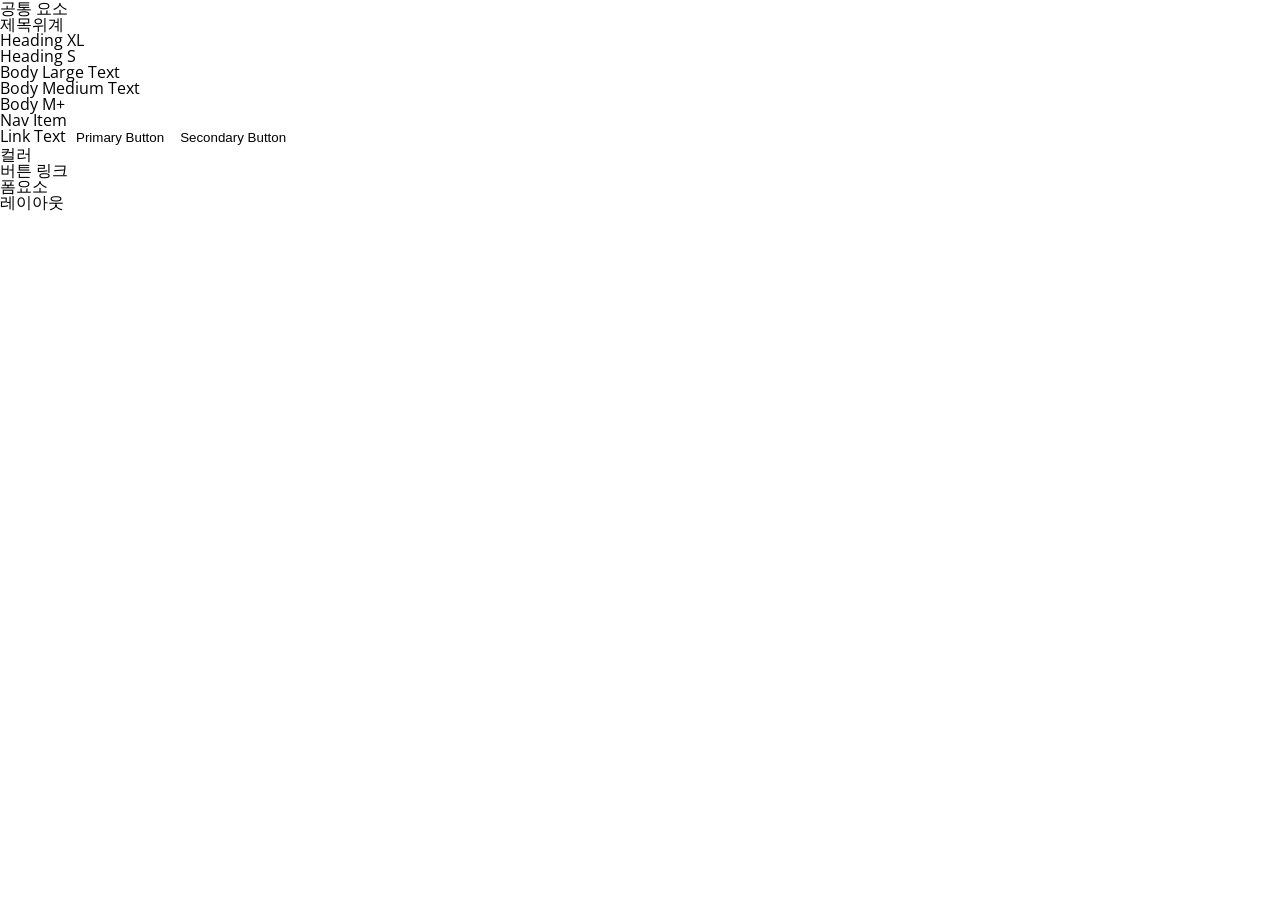
==== common.html @ 063d9ab9 "웹폰트 로드 Co-authored-by: Copilot <copilot@github.com>" ====
<!DOCTYPE html>
<html lang="en">

<head>
  <meta charset="UTF-8">
  <meta name="viewport" content="width=device-width, initial-scale=1.0">
  <title>ACME</title>
  <link rel="preconnect" href="https://fonts.googleapis.com">
  <link rel="preconnect" href="https://fonts.gstatic.com" crossorigin>
  <link href="https://fonts.googleapis.com/css2?family=Open+Sans:ital,wght@0,300..800;1,300..800&display=swap"
    rel="stylesheet">
  <link rel="stylesheet" href="css/common.css">
</head>

<body>

  <h1>공통 요소</h1>
  <h2>제목위계</h2>
  <!-- Typography System -->

  <!-- Heading -->
  <h1 class="text-heading-xl">Heading XL</h1>
  <h2 class="text-heading-s">Heading S</h2>

  <!-- Body -->
  <p class="text-body-l">Body Large Text</p>
  <p class="text-body-m">Body Medium Text</p>
  <p class="text-body-m-plus">Body M+</p>

  <!-- Navigation -->
  <nav>
    <ul>
      <li><a href="#" class="text-nav">Nav Item</a></li>
    </ul>
  </nav>

  <!-- Link -->
  <a href="#" class="text-link">Link Text</a>

  <!-- Button -->
  <button class="btn btn-primary">Primary Button</button>
  <button class="btn btn-secondary">Secondary Button</button>

  <h2>컬러</h2>
  <h2>버튼 링크</h2>
  <h2>폼요소</h2>
  <h2>레이아웃</h2>
</body>

</html>
---- css/common.css ----
/* 모든 페이지에 공통으로 적용될 스타일 */
@import url('normalize.css');
@import url('reset.css');

body {
  font-family: 'Open Sans', sans-serif;
}
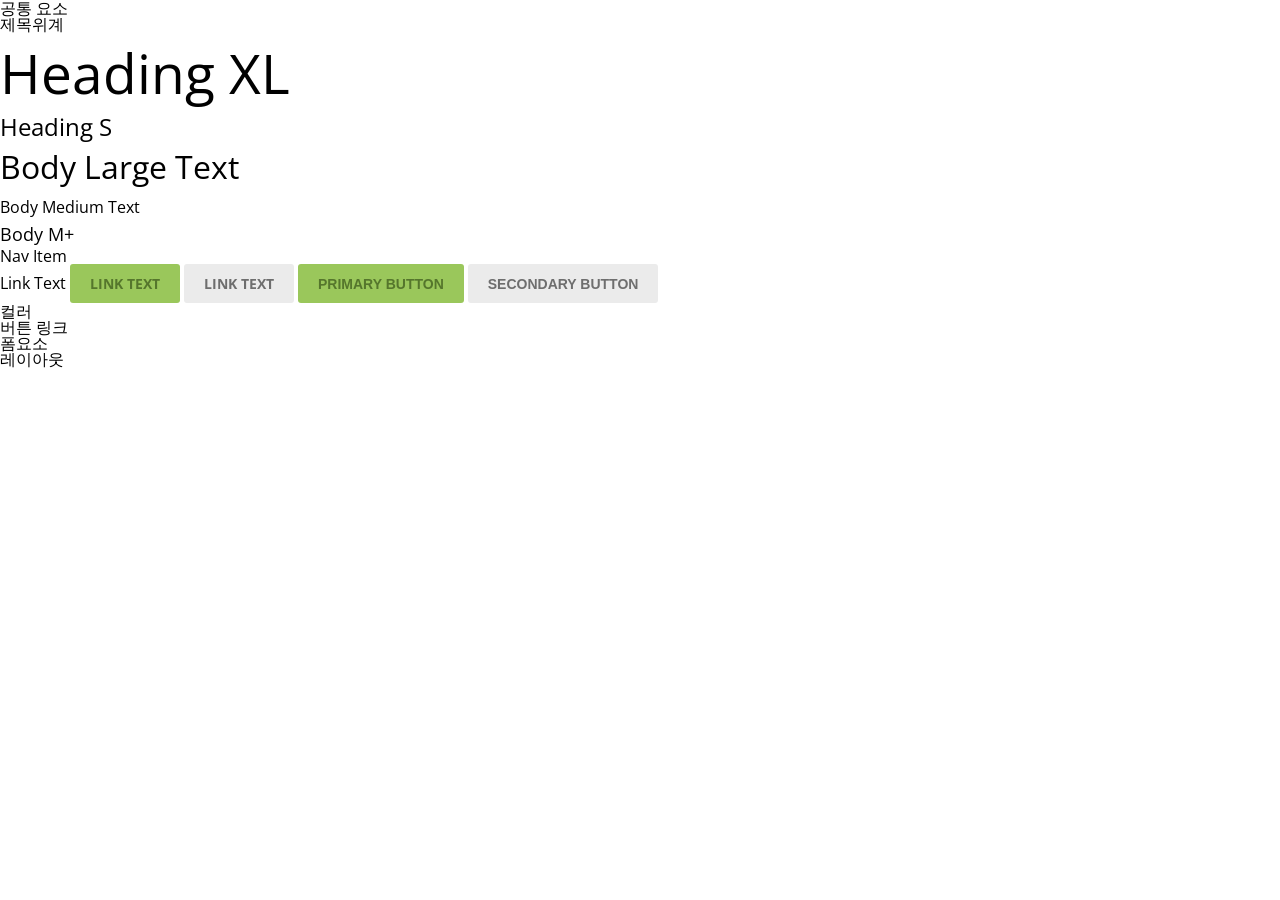
==== commit 364f44bf: "링크버튼 스타일" ====
--- a/common.html
+++ b/common.html
@@ -36,6 +36,8 @@
 
   <!-- Link -->
   <a href="#" class="text-link">Link Text</a>
+  <a href="#" class="btn btn-primary">Link Text</a>
+  <a href="#" class="btn btn-secondary">Link Text</a>
 
   <!-- Button -->
   <button class="btn btn-primary">Primary Button</button>
--- a/css/common.css
+++ b/css/common.css
@@ -2,6 +2,81 @@
 @import url('normalize.css');
 @import url('reset.css');
 
+:root {
+  /* Layout */
+  --base-unit: 27px;
+  --base-font: 16px;
+
+  /* Color styles */
+  --black: rgba(44, 44, 44, 1);
+  --light--gray: rgba(168, 168, 168, 1);
+  --medium--gray: rgba(110, 110, 110, 1);
+  --super--light--gray: rgba(235, 235, 235, 1);
+  --primary: rgba(154, 199, 91, 1);
+  --secondary: rgba(85, 118, 44, 1);
+  --white: rgba(255, 255, 255, 1);
+  --hero: rgba(45, 62, 79, 1);
+  --hero--title: rgba(58, 153, 216, 1);
+  --medium-blue: rgba(67, 156, 207, 1);
+  --light-blue: rgba(72, 157, 205, 1);
+  --c-t-a: rgba(41, 44, 46, 1);
+
+  /* Text-size styles */
+  --heading--x-l: calc(var(--base-font) * 3.4375);
+  --body--l: calc(var(--base-font) * 2);
+  --heading--s: calc(var(--base-font) * 1.5);
+  --body--m: var(--base-font);
+  --nav--item: calc(var(--base-font) * 0.875);
+  --body--m-plus: calc(var(--base-font) * 1.125);
+  --link: var(--base-font);
+  --button---secondary: calc(var(--base-font) * 0.875);
+  --button---primary: calc(var(--base-font) * 0.875);
+}
+
 body {
   font-family: 'Open Sans', sans-serif;
-}+}
+
+/* font 위계 */
+.text-heading-xl{
+  font-size: var(--heading--x-l);
+  line-height: calc(3 * var(--base-unit));
+}
+
+.text-heading-s{
+  font-size: var(--heading--s);
+  line-height: var(--base-unit);
+}
+.text-body-l{
+  font-size: var(--body--l);
+  line-height: calc(2 * var(--base-unit));
+}
+.text-body-m{
+  font-size: var(--body--m);
+  line-height: var(--base-unit);
+}
+.text-body-m-plus{
+  font-size: var(--body--m-plus);
+  line-height: var(--base-unit);
+}
+
+/* link btn */
+.btn{
+  height: 39px;
+  background: var(--super--light--gray);
+  border-radius: 3px;
+  padding: 0 20px;
+  display: inline-flex;
+  color: var(--medium--gray);
+  font-size: calc(var(--base-font) * 0.875);
+  font-weight: bold;
+  align-items: center;
+  gap: 5px;
+  text-transform: uppercase;
+}
+
+.btn-primary{
+  background: var(--primary);
+  color: var(--secondary);
+}
+
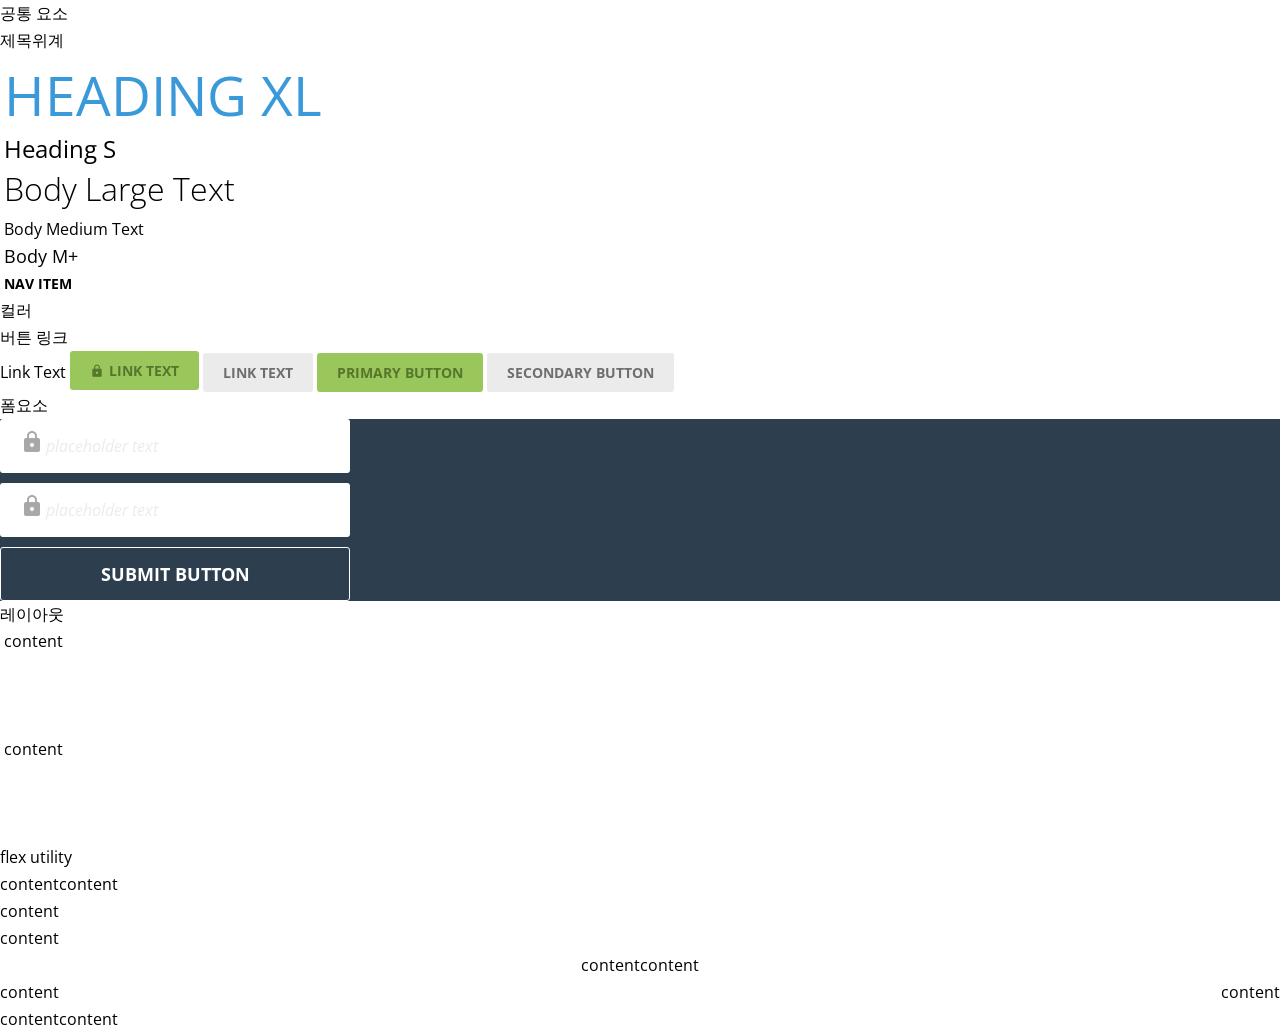
==== commit 25766f85: "강사님 파일" ====
--- a/common.html
+++ b/common.html
@@ -9,44 +9,90 @@
   <link rel="preconnect" href="https://fonts.gstatic.com" crossorigin>
   <link href="https://fonts.googleapis.com/css2?family=Open+Sans:ital,wght@0,300..800;1,300..800&display=swap"
     rel="stylesheet">
+  <link href="https://fonts.googleapis.com/icon?family=Material+Icons" rel="stylesheet">
   <link rel="stylesheet" href="css/common.css">
 </head>
 
 <body>
-
   <h1>공통 요소</h1>
   <h2>제목위계</h2>
+
   <!-- Typography System -->
+  <div class="container">
+    <!-- Heading -->
+    <h1 class="text-heading-xl">Heading XL</h1>
+    <h2 class="text-heading-s">Heading S</h2>
 
-  <!-- Heading -->
-  <h1 class="text-heading-xl">Heading XL</h1>
-  <h2 class="text-heading-s">Heading S</h2>
+    <!-- Body -->
+    <p class="text-body-l">Body Large Text</p>
+    <p class="text-body-m">Body Medium Text</p>
+    <p class="text-body-m-plus">Body M+</p>
 
-  <!-- Body -->
-  <p class="text-body-l">Body Large Text</p>
-  <p class="text-body-m">Body Medium Text</p>
-  <p class="text-body-m-plus">Body M+</p>
+    <!-- Navigation -->
+    <nav>
+      <ul>
+        <li><a href="#" class="text-nav">Nav Item</a></li>
+      </ul>
+    </nav>
+  </div>
 
-  <!-- Navigation -->
-  <nav>
-    <ul>
-      <li><a href="#" class="text-nav">Nav Item</a></li>
-    </ul>
-  </nav>
-
+  <h2>컬러</h2>
+  <h2>버튼 링크</h2>
   <!-- Link -->
   <a href="#" class="text-link">Link Text</a>
-  <a href="#" class="btn btn-primary">Link Text</a>
+  <a href="#" class="btn btn-primary"><span class="material-icons">lock</span> Link Text</a>
   <a href="#" class="btn btn-secondary">Link Text</a>
 
   <!-- Button -->
   <button class="btn btn-primary">Primary Button</button>
   <button class="btn btn-secondary">Secondary Button</button>
 
-  <h2>컬러</h2>
-  <h2>버튼 링크</h2>
   <h2>폼요소</h2>
+  <div class="hero">
+    <form action="">
+      <div class="field">
+        <label for="useremail">
+          <span class="material-icons">lock</span>
+        </label>
+        <input type="text" id="useremail" placeholder="placeholder text">
+      </div>
+      <div class="field">
+        <label for="useremail">
+          <span class="material-icons">lock</span>
+        </label>
+        <input type="text" id="useremail" placeholder="placeholder text">
+      </div>
+      <button type="submit">Submit button</button>
+    </form>
+  </div>
   <h2>레이아웃</h2>
+  <div class="container">
+    content
+  </div>
+  <div class="container inner-pd">
+    content
+  </div>
+  <h3>flex utility</h3>
+  <div class="d-flex">
+    <div>content</div>
+    <div>content</div>
+  </div>
+  <div class="d-flex flex-column">
+    <div>content</div>
+    <div>content</div>
+  </div>
+  <div class="d-flex justify-content-center">
+    <div>content</div>
+    <div>content</div>
+  </div>
+  <div class="d-flex justify-content-between">
+    <div>content</div>
+    <div>content</div>
+  </div>
+  <div class="d-flex align-items-center">
+    <div>content</div>
+    <div>content</div>
+  </div>
 </body>
 
 </html>
--- a/css/common.css
+++ b/css/common.css
@@ -1,6 +1,6 @@
-/* 모든 페이지에 공통으로 적용될 스타일 */
 @import url('normalize.css');
 @import url('reset.css');
+@import url('flex-utility.css');
 
 :root {
   /* Layout */
@@ -34,49 +34,146 @@
 }
 
 body {
-  font-family: 'Open Sans', sans-serif;
+  /* font-family: "Open Sans", sans-serif;
+  font-size:var(--base-font);
+  line-height:var(--base-unit); */
+  font:var(--base-font)/var(--base-unit) "Open Sans", sans-serif;
 }
 
-/* font 위계 */
-.text-heading-xl{
+/* 폰트 위계 */
+.text-heading-xl {
   font-size: var(--heading--x-l);
-  line-height: calc(3 * var(--base-unit));
+  line-height: calc(var(--base-unit) * 3);
+  color: var(--hero--title);
+  text-transform:uppercase;
+  letter-spacing:2%;
 }
 
-.text-heading-s{
+.text-heading-s {
   font-size: var(--heading--s);
   line-height: var(--base-unit);
 }
-.text-body-l{
+
+.text-body-l {
   font-size: var(--body--l);
-  line-height: calc(2 * var(--base-unit));
+  line-height: calc(var(--base-unit) * 2);
+  font-weight: 300;
 }
-.text-body-m{
+
+.text-body-m {
   font-size: var(--body--m);
   line-height: var(--base-unit);
 }
-.text-body-m-plus{
+
+.text-body-m-plus {
   font-size: var(--body--m-plus);
   line-height: var(--base-unit);
 }
-
-/* link btn */
+.text-nav{
+  font-size:var(--nav--item);
+  font-weight: bold;
+  text-transform: uppercase;
+}
+/* 링크 버튼 */
 .btn{
   height: 39px;
   background: var(--super--light--gray);
-  border-radius: 3px;
+  border-radius:3px;
   padding: 0 20px;
   display: inline-flex;
-  color: var(--medium--gray);
+  color:var(--medium--gray);
+  align-items: center;
   font-size: calc(var(--base-font) * 0.875);
   font-weight: bold;
-  align-items: center;
-  gap: 5px;
-  text-transform: uppercase;
+  gap:5px;
+  text-transform:uppercase;
+}
+.btn .material-icons{
+  font-size: 14px;
+}
+.btn-primary{
+  background: var(--primary);
+  color:var(--secondary);
+}
+.btn.big{
+  height: calc(var(--base-unit) * 2);
+  padding: 0 30px;
 }
 
-.btn-primary{
-  background: var(--primary);
-  color: var(--secondary);
+/* 폼 요소 */
+.hero{
+  background: var(--hero);
+}
+form{
+  width: 350px;  
+  display: flex;
+  flex-direction:column;
+  gap:10px;
+}
+form .field{
+  height: calc(var(--base-unit) * 2);
+  background: var(--white);
+  border-radius:3px;
+  padding: 0 20px;
+  display: flex;
+  align-items: center;
+  color:var(--light--gray);
+}
+form .field input{
+  font-style:italic;
+  color:var(--black);
+}
+form .field input::placeholder{
+  color:var(--super--light--gray);
+}
+form button{
+  height: calc(var(--base-unit) * 2);
+  border-radius:3px;
+  display: flex;
+  align-items: center;
+  justify-content: center;
+  color:var(--white);
+  font-size: calc(var(--base-font) * 1.125);
+  text-transform:uppercase;
+  font-weight: bold;
+  border:1px solid var(--white);
+}
+/* 레이아웃 */
+.container{
+  width: 1272px;
+  margin:0 auto;
+}
+.inner-pd{
+  padding: calc(var(--base-unit) * 3) 0;
+}
+.inner-top-pd{
+  padding-top: calc(var(--base-unit) * 3);
+}
+.hidden{
+  position: absolute;
+  clip-path:inset(50%);
+  width: 1px;
+  height: 1px;
+  overflow: hidden;
 }
 
+hr{
+  border:none;
+  /* border-top:1px solid var(--super--light--gray); */
+  height: 1px;
+  background: var(--super--light--gray);
+}
+
+/* 헤더 */
+body > header {
+  background: var(--white);
+  padding: var(--base-unit) 0;
+  box-shadow:0 4px 5px rgba(0,0,0,.1);
+}
+
+header nav ul{
+  gap:10px;
+}
+header nav ul li:first-child{
+  margin-right: 40px;
+}
